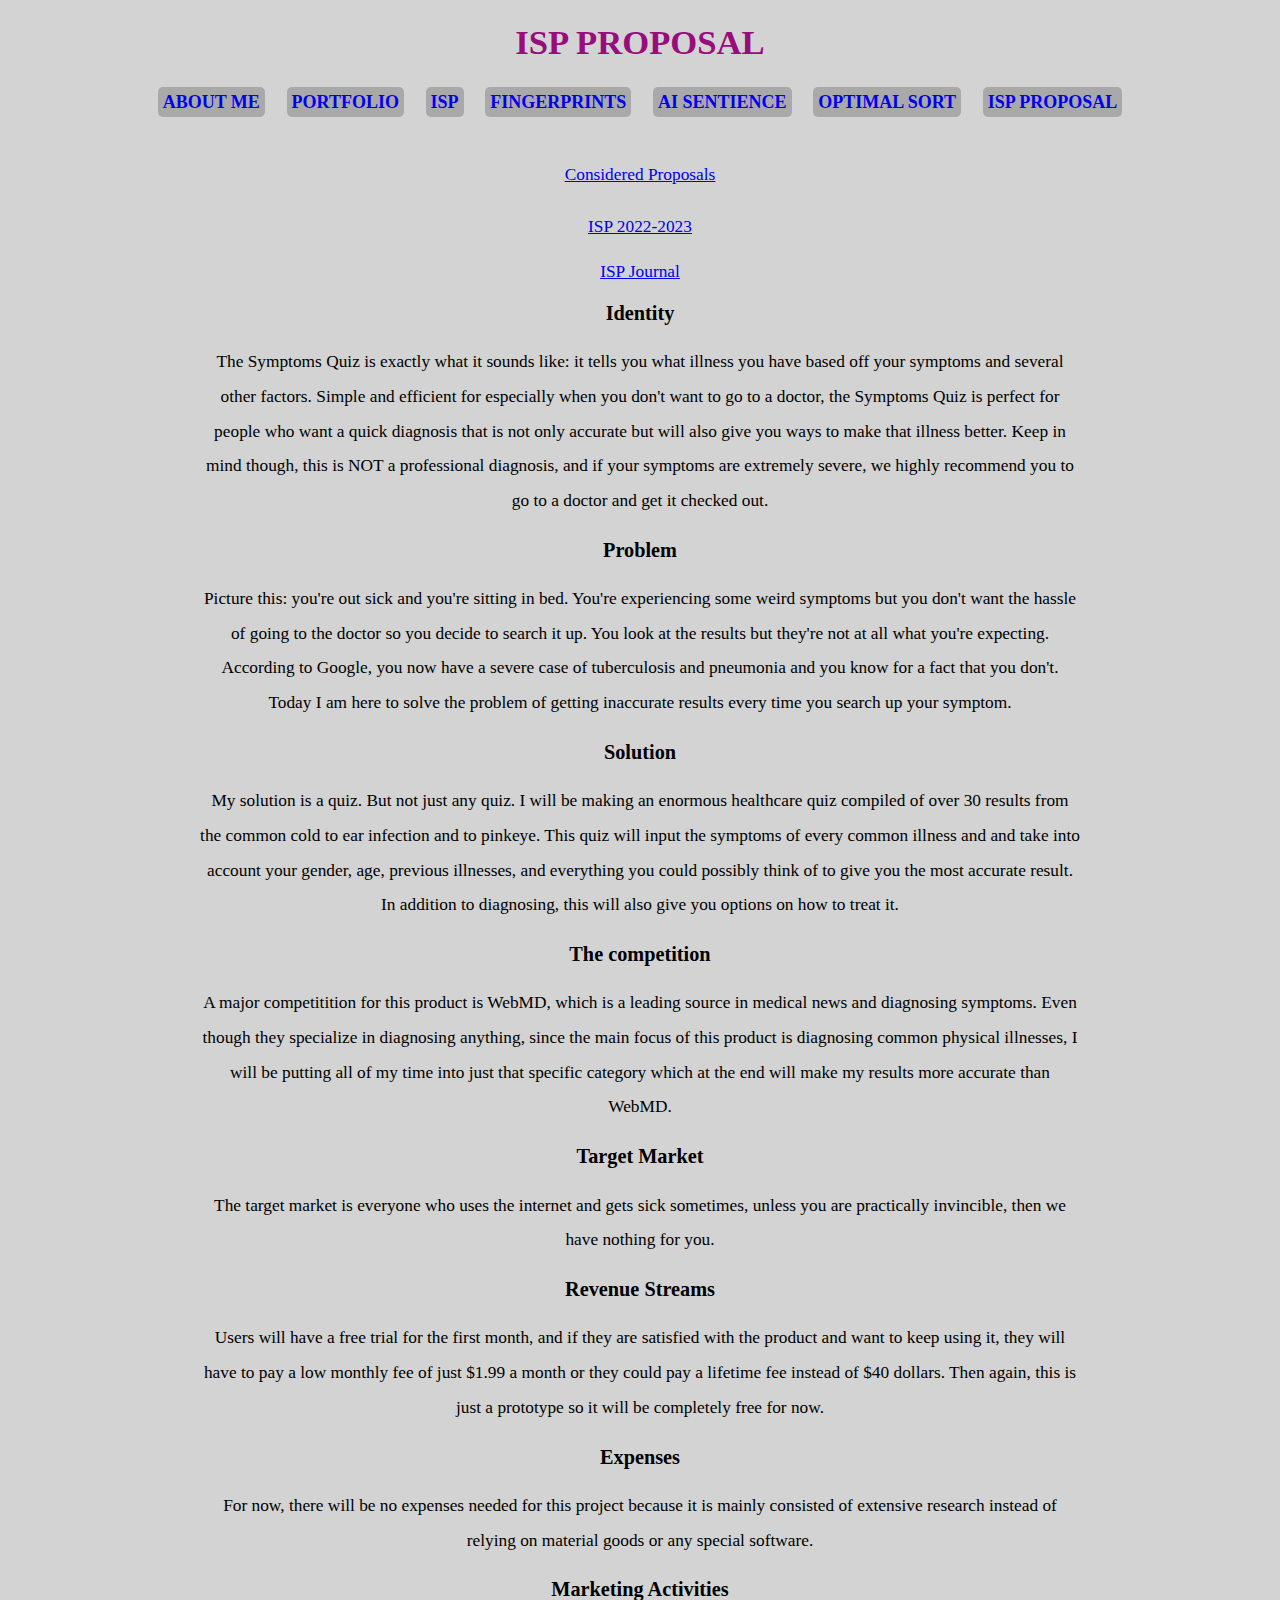
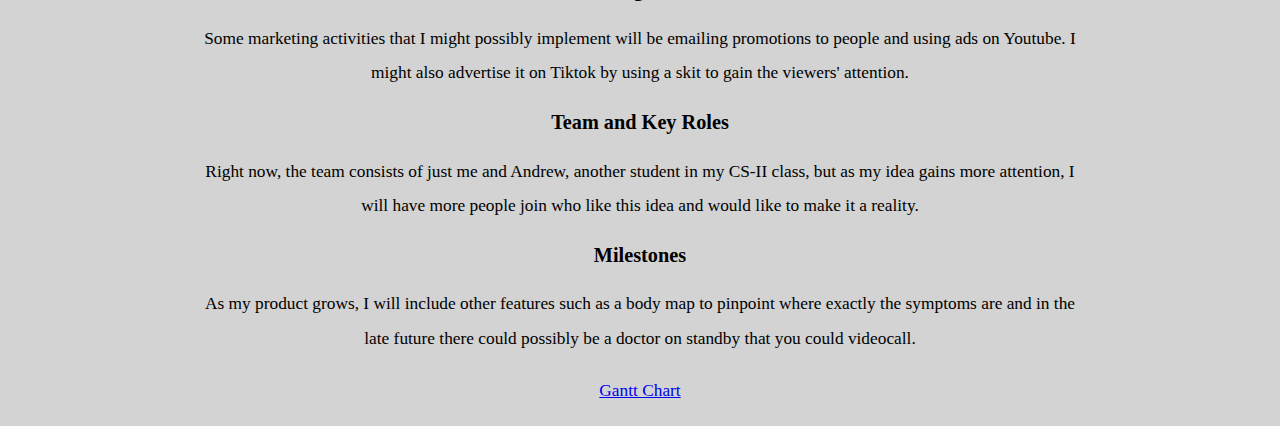
==== CS-II/Projects/Business Plan/index.html @ af1b64f9 "modified:   CS-II/Digital Portfolio 	modified:   CS-II/Projects/Business Plan/considered.html 	modif" ====
<!DOCTYPE html>
<html>
  <head>
    <link rel="stylesheet" href="../../style.css"/>
  </head>

  <body>
    <header>
      <h1>ISP Proposal</h1>
      <div style="padding: 7px">
	<a href="../../../index.html" class='navBar'>About Me</a>
 	&nbsp; &nbsp;
	<a href="../../portfolioreal.html" class='navBar'>Portfolio</a>
	&nbsp; &nbsp;
	<a href="../../isp.html" class='navBar'>ISP</a>
	&nbsp; &nbsp; 
	<a href="../../Essays/fingerprints.html" class='navBar'>Fingerprints</a>
	&nbsp; &nbsp;
	<a href="../../Essays/AI Sentience.html" class='navBar'>AI Sentience</a>
	&nbsp; &nbsp;
	<a href="../Optimal Sort.html" class='navBar'>Optimal Sort</a>
	&nbsp; &nbsp;
	<a href="index.html" class='navBar'>ISP Proposal</a>
      </div>
&nbsp; &nbsp;
      
      <main class="essay">
<p>	<a href="considered.html">Considered Proposals</a> </p>
<p><a href="../ISP/index.html">ISP 2022-2023</a></p>
<a href="../ISP/Journal.html">ISP Journal</a>
	
	<h3>Identity</h3>
	<p>The Symptoms Quiz is exactly what it sounds like: it tells you what illness you have based off your symptoms and several other factors. Simple and efficient for especially when you don't want to go to a doctor, the Symptoms Quiz is perfect for people who want a quick diagnosis that is not only accurate but will also give you ways to make that illness better. Keep in mind though, this is NOT a professional diagnosis, and if your symptoms are extremely severe, we highly recommend you to go to a doctor and get it checked out.</p>

	 <h3>Problem</h3>
	 <p>Picture this: you're out sick and you're sitting in bed. You're experiencing some weird symptoms but you don't want the hassle of going to the doctor so you decide to search it up. You look at the results but they're not at all what you're expecting. According to Google, you now have a severe case of tuberculosis and pneumonia and you know for a fact that you don't. Today I am here to solve the problem of getting inaccurate results every time you search up your symptom.
	   <h3>Solution</h3>
	 <p>My solution is a quiz. But not just any quiz. I will be making an enormous healthcare quiz compiled of over 30 results from the common cold to ear infection and to pinkeye. This quiz will input the symptoms of every common illness and and take into account your gender, age, previous illnesses, and everything you could possibly think of to give you the most accurate result. In addition to diagnosing, this will also give you options on how to treat it.</p>
	 <h3>The competition</h3>
	 <p>A major competitition for this product is WebMD, which is a leading source in medical news and diagnosing symptoms. Even though they specialize in diagnosing anything, since the main focus of this product is diagnosing common physical illnesses, I will be putting all of my time into just that specific category which at the end will make my results more accurate than WebMD. </p>
	 <h3>Target Market</h3>
	 <p>The target market is everyone who uses the internet and gets sick sometimes, unless you are practically invincible, then we have nothing for you.</p>
	 <h3>Revenue Streams</h3>
	 <p>Users will have a free trial for the first month, and if they are satisfied with the product and want to keep using it, they will have to pay a low monthly fee of just $1.99 a month or they could pay a lifetime fee instead of $40 dollars. Then again, this is just a prototype so it will be completely free for now.</p>
	 <h3>Expenses</h3>
	 <p>For now, there will be no expenses needed for this project because it is mainly consisted of extensive research instead of relying on material goods or any special software.</p>
	 <h3>Marketing Activities</h3>
	 <p>Some marketing activities that I might possibly implement will be emailing promotions to people and using ads on Youtube. I might also advertise it on Tiktok by using a skit to gain the viewers' attention. </p>
	 <h3>Team and Key Roles</h3>
	 <p>Right now, the team consists of just me and Andrew, another student in my CS-II class, but as my idea gains more attention, I will have more people join who like this idea and would like to make it a reality. </p>
	 <h3>Milestones</h3>
	 <p>As my product grows, I will include other features such as a body map to pinpoint where exactly the symptoms are and in the late future there could possibly be a doctor on standby that you could videocall.</p>
	 <p>
	   <a href="https://docs.google.com/spreadsheets/d/1uvFfAF5vbozn1KueZDKAVy-umtn1Ri-JNBU6J26H3HQ/edit?usp=sharing">Gantt Chart</a>
	   </p>

       </main>
  </body>
  </html>
---- CS-II/style.css ----
body {
    background-color: lightgray;
    font-family: Tahoma;
    font-size: 13pt;
}
main {
    text-align: center;
}
div.essay{
    text-align: justify;
    line-height: 2;
    text-indent: 60px;
}
div.main {
    text-align: justify;
}
main.essay {
    padding-left: 15.0vw;
    padding-right: 15.0vw;
}
h3.hi {
    font-weight: normal;
}
h1 {
    color: #980C7C;
    text-transform: uppercase;
    text-align: center;
}
.navBar {
    font-size: 18px;
    background-color: darkgray;
    padding: 5px;
    width: 100px;
    text-transform: uppercase;
    font-weight: bold;
    border-radius: 5px;
    text-decoration: none;
}
.navBar:hover{
    background-color: lightgray;
}
div {
    text-align: center;
}
img {
    width: 600px;
    border: 3px solid black;
    text-align: center;
}
p {
    line-height: 2;
}
h3 {
    text-align: center;
    font-weight: bold;
}
h2 {
    text-align: center;
    font-weight: normal;
}
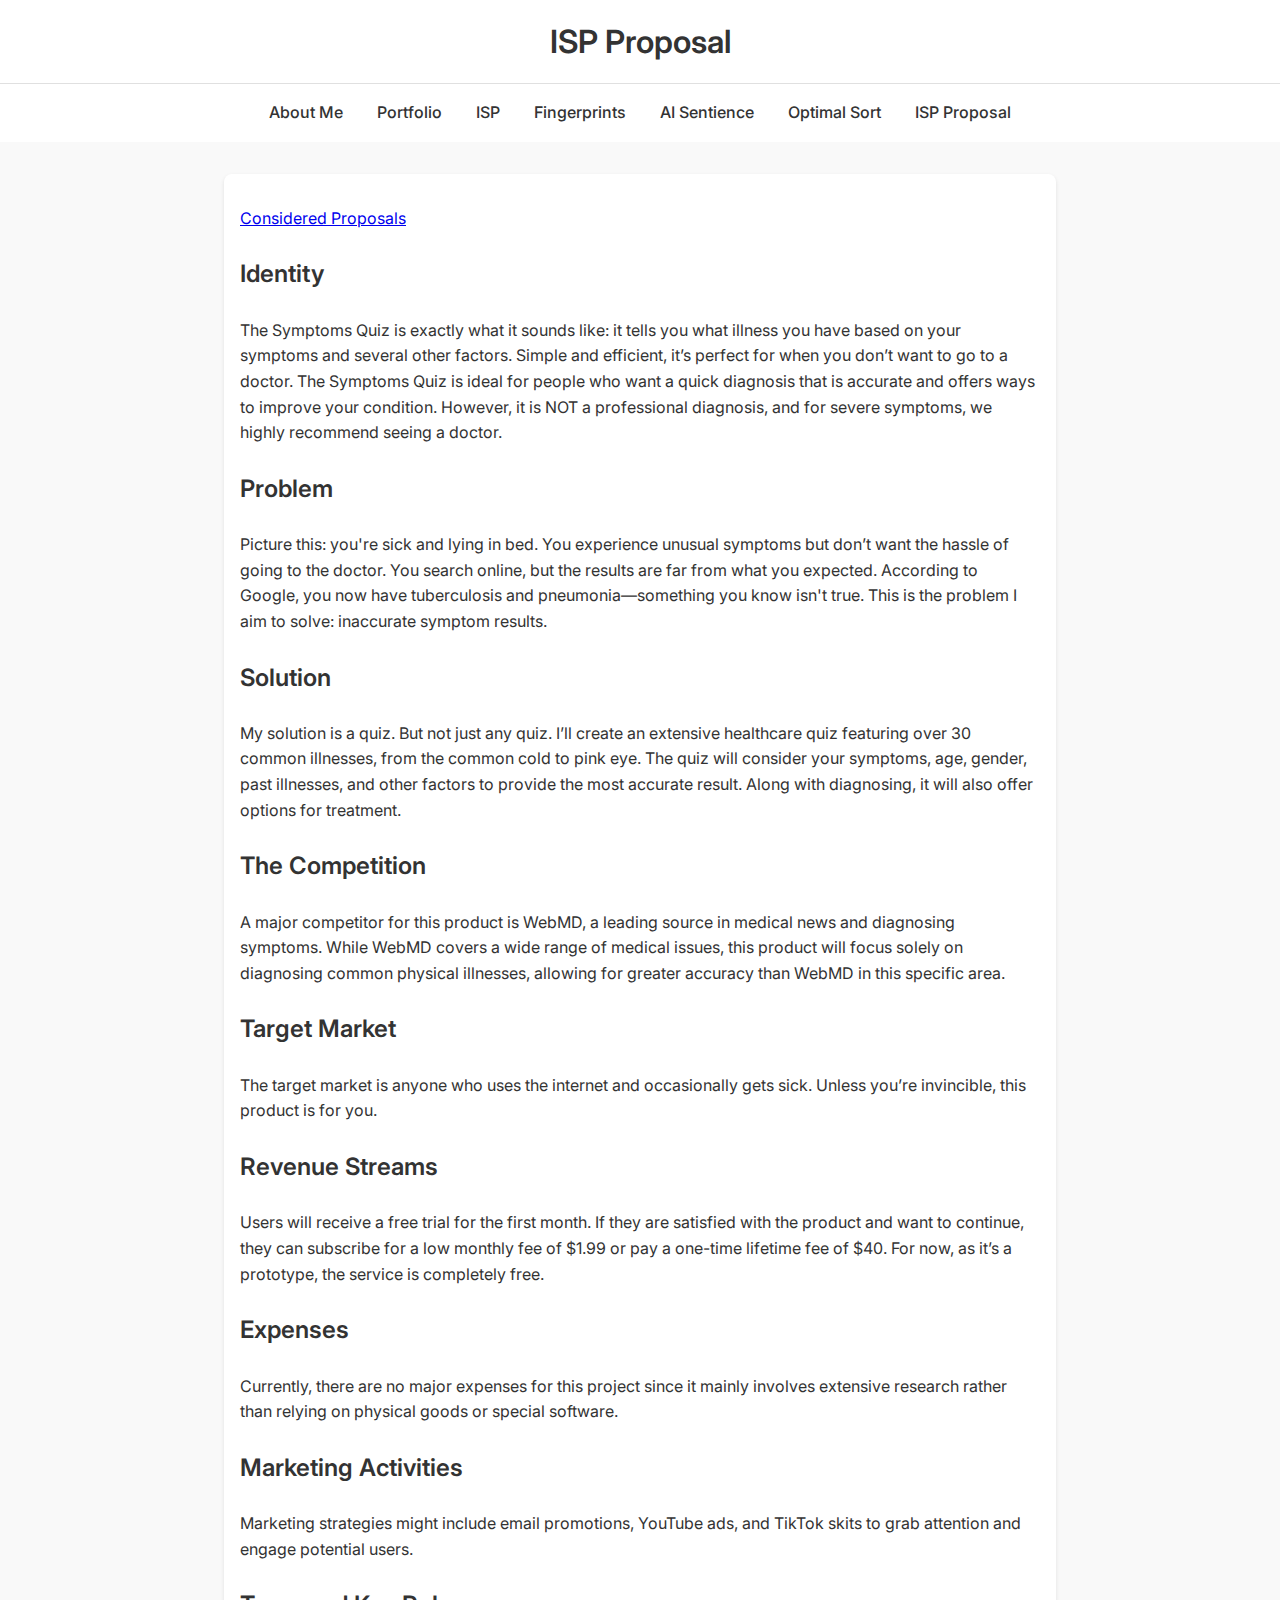
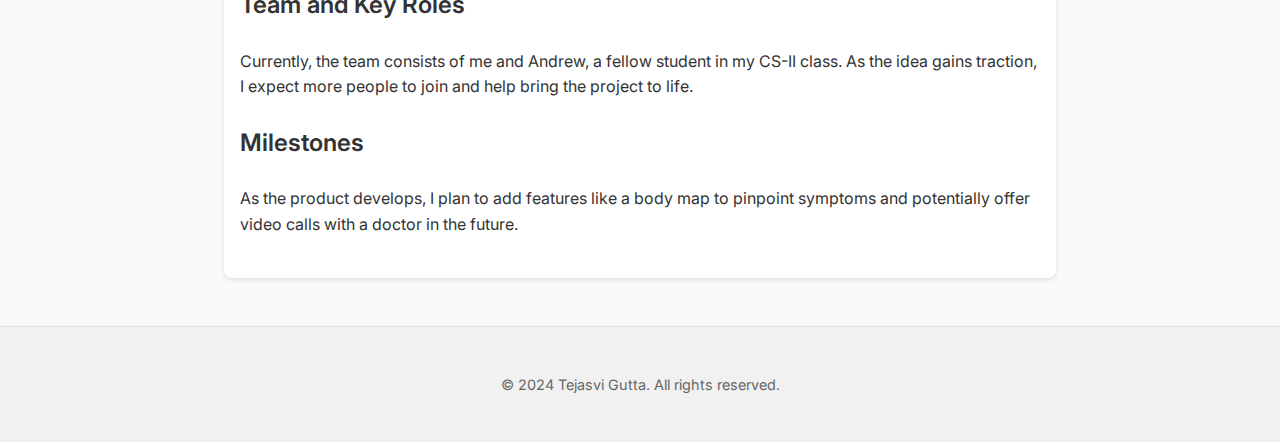
==== commit 3fc597c2: "ALL ISP" ====
--- a/CS-II/Projects/Business Plan/index.html
+++ b/CS-II/Projects/Business Plan/index.html
@@ -1,59 +1,160 @@
 <!DOCTYPE html>
-<html>
-  <head>
-    <link rel="stylesheet" href="../../style.css"/>
-  </head>
+<html lang="en">
+<head>
+  <meta charset="UTF-8">
+  <meta name="viewport" content="width=device-width, initial-scale=1.0">
+  <title>ISP Proposal</title>
+  <link href="https://fonts.googleapis.com/css2?family=Inter:wght@400;600&display=swap" rel="stylesheet">
+  <style>
+    body {
+      font-family: 'Inter', sans-serif;
+      margin: 0;
+      padding: 0;
+      background-color: #f9f9f9;
+      color: #333;
+      line-height: 1.6;
+    }
 
-  <body>
-    <header>
-      <h1>ISP Proposal</h1>
-      <div style="padding: 7px">
-	<a href="../../../index.html" class='navBar'>About Me</a>
- 	&nbsp; &nbsp;
-	<a href="../../portfolioreal.html" class='navBar'>Portfolio</a>
-	&nbsp; &nbsp;
-	<a href="../../isp.html" class='navBar'>ISP</a>
-	&nbsp; &nbsp; 
-	<a href="../../Essays/fingerprints.html" class='navBar'>Fingerprints</a>
-	&nbsp; &nbsp;
-	<a href="../../Essays/AI Sentience.html" class='navBar'>AI Sentience</a>
-	&nbsp; &nbsp;
-	<a href="../Optimal Sort.html" class='navBar'>Optimal Sort</a>
-	&nbsp; &nbsp;
-	<a href="index.html" class='navBar'>ISP Proposal</a>
-      </div>
-&nbsp; &nbsp;
-      
-      <main class="essay">
-<p>	<a href="considered.html">Considered Proposals</a> </p>
-<p><a href="../ISP/index.html">ISP 2022-2023</a></p>
-<a href="../ISP/Journal.html">ISP Journal</a>
-	
-	<h3>Identity</h3>
-	<p>The Symptoms Quiz is exactly what it sounds like: it tells you what illness you have based off your symptoms and several other factors. Simple and efficient for especially when you don't want to go to a doctor, the Symptoms Quiz is perfect for people who want a quick diagnosis that is not only accurate but will also give you ways to make that illness better. Keep in mind though, this is NOT a professional diagnosis, and if your symptoms are extremely severe, we highly recommend you to go to a doctor and get it checked out.</p>
+    header {
+      background: white;
+      border-bottom: 1px solid #e0e0e0;
+      padding: 1rem 0;
+      text-align: center;
+      position: sticky;
+      top: 0;
+      z-index: 1000;
+    }
 
-	 <h3>Problem</h3>
-	 <p>Picture this: you're out sick and you're sitting in bed. You're experiencing some weird symptoms but you don't want the hassle of going to the doctor so you decide to search it up. You look at the results but they're not at all what you're expecting. According to Google, you now have a severe case of tuberculosis and pneumonia and you know for a fact that you don't. Today I am here to solve the problem of getting inaccurate results every time you search up your symptom.
-	   <h3>Solution</h3>
-	 <p>My solution is a quiz. But not just any quiz. I will be making an enormous healthcare quiz compiled of over 30 results from the common cold to ear infection and to pinkeye. This quiz will input the symptoms of every common illness and and take into account your gender, age, previous illnesses, and everything you could possibly think of to give you the most accurate result. In addition to diagnosing, this will also give you options on how to treat it.</p>
-	 <h3>The competition</h3>
-	 <p>A major competitition for this product is WebMD, which is a leading source in medical news and diagnosing symptoms. Even though they specialize in diagnosing anything, since the main focus of this product is diagnosing common physical illnesses, I will be putting all of my time into just that specific category which at the end will make my results more accurate than WebMD. </p>
-	 <h3>Target Market</h3>
-	 <p>The target market is everyone who uses the internet and gets sick sometimes, unless you are practically invincible, then we have nothing for you.</p>
-	 <h3>Revenue Streams</h3>
-	 <p>Users will have a free trial for the first month, and if they are satisfied with the product and want to keep using it, they will have to pay a low monthly fee of just $1.99 a month or they could pay a lifetime fee instead of $40 dollars. Then again, this is just a prototype so it will be completely free for now.</p>
-	 <h3>Expenses</h3>
-	 <p>For now, there will be no expenses needed for this project because it is mainly consisted of extensive research instead of relying on material goods or any special software.</p>
-	 <h3>Marketing Activities</h3>
-	 <p>Some marketing activities that I might possibly implement will be emailing promotions to people and using ads on Youtube. I might also advertise it on Tiktok by using a skit to gain the viewers' attention. </p>
-	 <h3>Team and Key Roles</h3>
-	 <p>Right now, the team consists of just me and Andrew, another student in my CS-II class, but as my idea gains more attention, I will have more people join who like this idea and would like to make it a reality. </p>
-	 <h3>Milestones</h3>
-	 <p>As my product grows, I will include other features such as a body map to pinpoint where exactly the symptoms are and in the late future there could possibly be a doctor on standby that you could videocall.</p>
-	 <p>
-	   <a href="https://docs.google.com/spreadsheets/d/1uvFfAF5vbozn1KueZDKAVy-umtn1Ri-JNBU6J26H3HQ/edit?usp=sharing">Gantt Chart</a>
-	   </p>
+    header h1 {
+      font-size: 2rem;
+      font-weight: 600;
+      margin: 0;
+    }
 
-       </main>
-  </body>
-  </html>
+    nav {
+      text-align: center;
+      padding: 1rem 0;
+      background: white;
+    }
+
+    nav a {
+      text-decoration: none;
+      color: #333;
+      margin: 0 15px;
+      font-size: 1rem;
+      font-weight: 500;
+      transition: color 0.3s ease;
+    }
+
+    nav a:hover {
+      color: #0073e6;
+    }
+
+    nav a:after {
+      content: "";
+      display: block;
+      height: 2px;
+      width: 0;
+      background: #0073e6;
+      transition: width 0.3s ease;
+      position: absolute;
+      bottom: -5px;
+      left: 0;
+    }
+
+    nav a:hover:after {
+      width: 100%;
+    }
+
+    main {
+      max-width: 800px;
+      margin: 2rem auto;
+      padding: 1rem;
+      background: white;
+      border-radius: 8px;
+      box-shadow: 0 2px 4px rgba(0, 0, 0, 0.1);
+    }
+
+    main h2 {
+      font-size: 1.5rem;
+      font-weight: 600;
+      margin-bottom: 1.5rem;
+    }
+
+    main h3 {
+      font-weight: 500;
+      color: #555;
+    }
+
+    main p {
+      margin-bottom: 1.5rem;
+      font-size: 1rem;
+    }
+
+    footer {
+      text-align: center;
+      padding: 2rem 1rem;
+      background-color: #f1f1f1;
+      color: #666;
+      font-size: 0.9rem;
+      margin-top: 3rem;
+      border-top: 1px solid #e0e0e0;
+    }
+  </style>
+</head>
+<body>
+
+  <header>
+    <h1>ISP Proposal</h1>
+  </header>
+
+  <nav>
+    <a href="../../../index.html">About Me</a>
+    <a href="../../portfolioreal.html">Portfolio</a>
+    <a href="../../isp.html">ISP</a>
+    <a href="../../Essays/fingerprints.html">Fingerprints</a>
+    <a href="../../Essays/AI Sentience.html">AI Sentience</a>
+    <a href="../Optimal Sort.html">Optimal Sort</a>
+    <a href="index.html">ISP Proposal</a>
+  </nav>
+
+  <main>
+    <p><a href="considered.html">Considered Proposals</a></p>
+
+    <h2>Identity</h2>
+    <p>The Symptoms Quiz is exactly what it sounds like: it tells you what illness you have based on your symptoms and several other factors. Simple and efficient, it’s perfect for when you don’t want to go to a doctor. The Symptoms Quiz is ideal for people who want a quick diagnosis that is accurate and offers ways to improve your condition. However, it is NOT a professional diagnosis, and for severe symptoms, we highly recommend seeing a doctor.</p>
+
+    <h2>Problem</h2>
+    <p>Picture this: you're sick and lying in bed. You experience unusual symptoms but don’t want the hassle of going to the doctor. You search online, but the results are far from what you expected. According to Google, you now have tuberculosis and pneumonia—something you know isn't true. This is the problem I aim to solve: inaccurate symptom results.</p>
+
+    <h2>Solution</h2>
+    <p>My solution is a quiz. But not just any quiz. I’ll create an extensive healthcare quiz featuring over 30 common illnesses, from the common cold to pink eye. The quiz will consider your symptoms, age, gender, past illnesses, and other factors to provide the most accurate result. Along with diagnosing, it will also offer options for treatment.</p>
+
+    <h2>The Competition</h2>
+    <p>A major competitor for this product is WebMD, a leading source in medical news and diagnosing symptoms. While WebMD covers a wide range of medical issues, this product will focus solely on diagnosing common physical illnesses, allowing for greater accuracy than WebMD in this specific area.</p>
+
+    <h2>Target Market</h2>
+    <p>The target market is anyone who uses the internet and occasionally gets sick. Unless you’re invincible, this product is for you.</p>
+
+    <h2>Revenue Streams</h2>
+    <p>Users will receive a free trial for the first month. If they are satisfied with the product and want to continue, they can subscribe for a low monthly fee of $1.99 or pay a one-time lifetime fee of $40. For now, as it’s a prototype, the service is completely free.</p>
+
+    <h2>Expenses</h2>
+    <p>Currently, there are no major expenses for this project since it mainly involves extensive research rather than relying on physical goods or special software.</p>
+
+    <h2>Marketing Activities</h2>
+    <p>Marketing strategies might include email promotions, YouTube ads, and TikTok skits to grab attention and engage potential users.</p>
+
+    <h2>Team and Key Roles</h2>
+    <p>Currently, the team consists of me and Andrew, a fellow student in my CS-II class. As the idea gains traction, I expect more people to join and help bring the project to life.</p>
+
+    <h2>Milestones</h2>
+    <p>As the product develops, I plan to add features like a body map to pinpoint symptoms and potentially offer video calls with a doctor in the future.</p>
+
+  </main>
+
+  <footer>
+    <p>© 2024 Tejasvi Gutta. All rights reserved.</p>
+  </footer>
+</body>
+</html>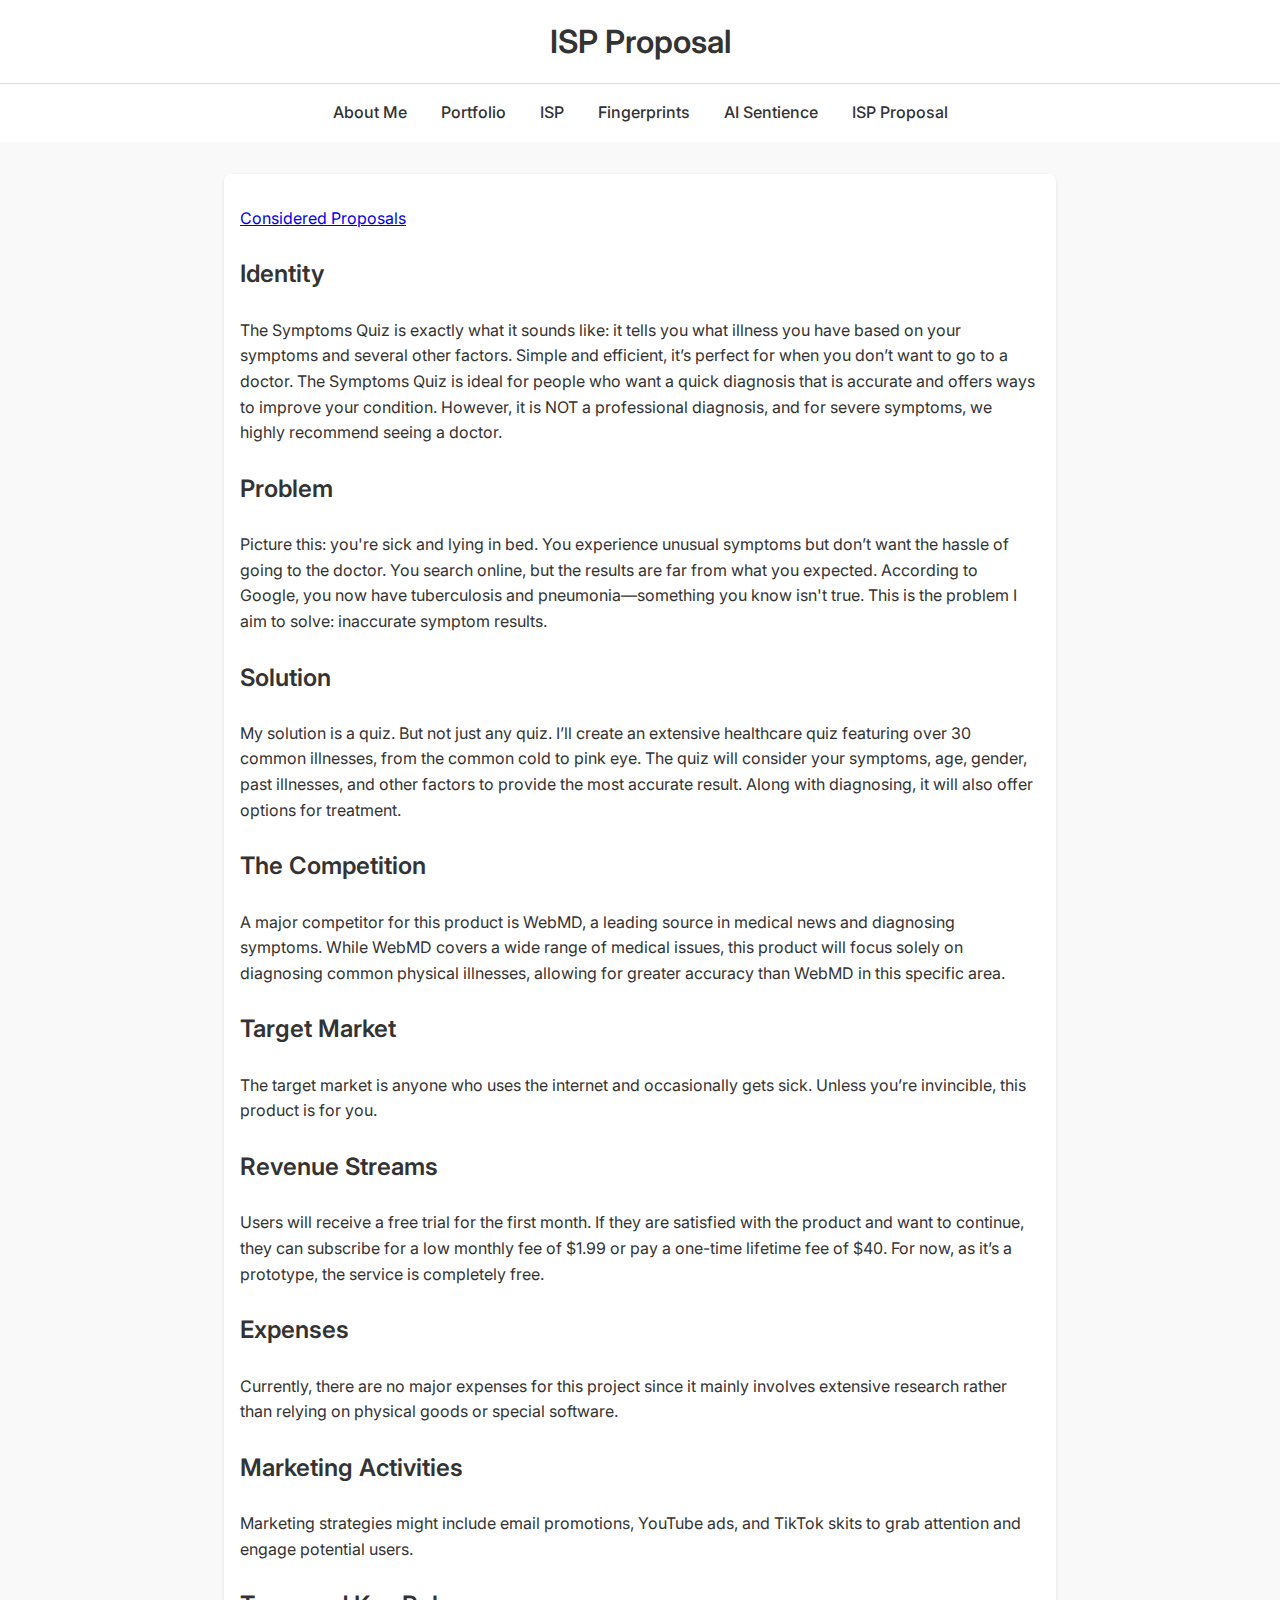
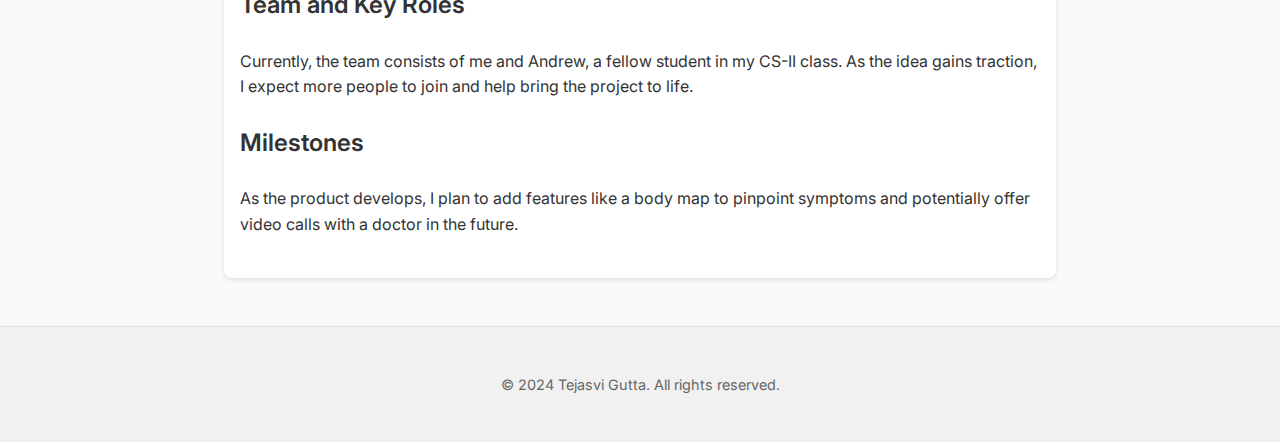
==== commit 467147b8: "del" ====
--- a/CS-II/Projects/Business Plan/index.html
+++ b/CS-II/Projects/Business Plan/index.html
@@ -114,7 +114,6 @@
     <a href="../../isp.html">ISP</a>
     <a href="../../Essays/fingerprints.html">Fingerprints</a>
     <a href="../../Essays/AI Sentience.html">AI Sentience</a>
-    <a href="../Optimal Sort.html">Optimal Sort</a>
     <a href="index.html">ISP Proposal</a>
   </nav>
 
